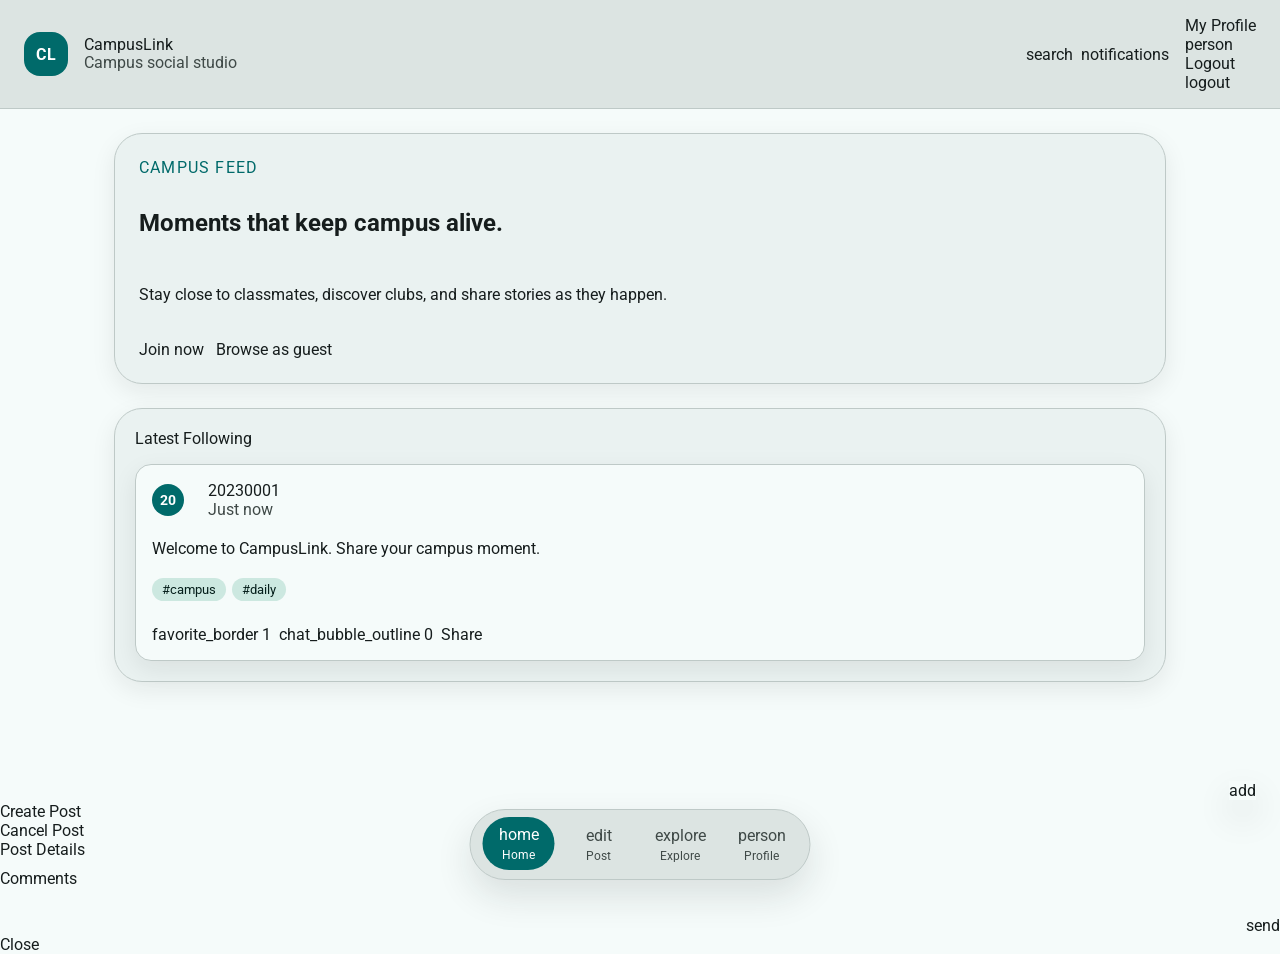
==== html/admin.html @ 08fc767b "Member B" ====
<!DOCTYPE html>
<html lang="en">
<head>
    <meta charset="UTF-8">
    <meta name="viewport" content="width=device-width, initial-scale=1.0">
    <title>Admin Console | CampusLink</title>
    <!-- M3 Resources -->
    <link rel="preconnect" href="https://fonts.googleapis.com" />
    <link rel="preconnect" href="https://fonts.gstatic.com" crossorigin />
    <link href="https://fonts.googleapis.com/css2?family=Roboto:wght@400;500;700&display=swap" rel="stylesheet" />
    <link href="https://fonts.googleapis.com/css2?family=Material+Symbols+Outlined:opsz,wght,FILL@20..48,100..700,0..1" rel="stylesheet" />
    
    <script type="importmap">
        { "imports": { "@material/web/": "https://esm.run/@material/web/" } }
    </script>
    <script type="module">
        import "@material/web/all.js";
        import {styles as typescaleStyles} from "@material/web/typography/md-typescale-styles.js";
        if ("adoptedStyleSheets" in document) {
            document.adoptedStyleSheets = [...document.adoptedStyleSheets, typescaleStyles.styleSheet];
        }
    </script>
    <link rel="stylesheet" href="../css/global.css">
    
    <style>
        body {
            background-color: var(--md-sys-color-surface);
            padding: 0;
            margin: 0;
        }
        .admin-layout {
            max-width: 900px;
            margin: 0 auto;
            padding: 24px;
        }
        .header-section {
            display: flex;
            align-items: center;
            gap: 16px;
            margin-bottom: 32px;
        }
        .stats-grid {
            display: grid;
            grid-template-columns: repeat(auto-fit, minmax(200px, 1fr));
            gap: 16px;
            margin-bottom: 32px;
        }
        .stat-card {
            padding: 20px;
            text-align: center;
            background: var(--md-sys-color-surface-container-high);
            border-radius: var(--md-sys-shape-corner-large);
        }
        .user-card {
            display: flex;
            align-items: center;
            padding: 16px;
            margin-bottom: 12px;
            background: var(--md-sys-color-surface-container);
            border-radius: var(--md-sys-shape-corner-medium);
            border: 1px solid var(--md-sys-color-outline-variant);
            transition: all 0.2s;
        }
        .user-card.is-banned {
            border-left: 8px solid var(--md-sys-color-error);
            background: var(--md-sys-color-error-container);
            opacity: 0.8;
        }
        .user-info {
            flex: 1;
            margin-left: 16px;
        }
        .user-avatar {
            width: 48px;
            height: 48px;
            border-radius: 50%;
            object-fit: cover;
        }
        .action-btns {
            display: flex;
            gap: 8px;
        }
        .badge-admin {
            background: var(--md-sys-color-primary);
            color: var(--md-sys-color-on-primary);
            padding: 2px 8px;
            border-radius: 4px;
            font-size: 10px;
            vertical-align: middle;
            margin-left: 8px;
        }
    </style>
</head>
<body>

    <div class="admin-layout">
        <!-- Top Nav -->
        <div class="header-section">
            <md-icon-button onclick="location.href='index.html'"><md-icon>arrow_back</md-icon></md-icon-button>
            <div>
                <h1 class="md-typescale-headline-medium" style="margin:0">Admin Console</h1>
                <p class="md-typescale-body-medium">Manage users and community safety</p>
            </div>
        </div>

        <!-- Quick Stats -->
        <div class="stats-grid">
            <div class="stat-card">
                <div class="md-typescale-label-large">Total Students</div>
                <div class="md-typescale-display-small" id="stat-total">0</div>
            </div>
            <div class="stat-card">
                <div class="md-typescale-label-large">Banned Accounts</div>
                <div class="md-typescale-display-small" id="stat-banned" style="color: var(--md-sys-color-error)">0</div>
            </div>
        </div>

        <!-- User List Area -->
        <h2 class="md-typescale-title-large" style="margin-bottom: 16px;">User Directory</h2>
        <div id="user-list-container">
            <!-- Dynamic Users Here -->
        </div>
    </div>

    <script src="../js/LocalStorage.js"></script>
    <script>
        document.addEventListener('DOMContentLoaded', () => {
            const user = window.DB.ctx();
            
            // SECURITY GUARD: Only admins allowed
            if (!user || user.role !== 'admin') {
                alert("Security Alert: You are not authorized to view this page.");
                window.location.href = 'index.html';
                return;
            }

            const renderUsers = () => {
                const users = JSON.parse(localStorage.getItem('m3_users') || '[]');
                const container = document.getElementById('user-list-container');
                
                // Update Stats
                document.getElementById('stat-total').innerText = users.length;
                document.getElementById('stat-banned').innerText = users.filter(u => u.isBanned).length;

                container.innerHTML = users.map(u => `
                    <div class="user-card ${u.isBanned ? 'is-banned' : ''}">
                        <img src="${u.avatar}" class="user-avatar">
                        <div class="user-info">
                            <div class="md-typescale-title-medium">
                                ${u.nickname} 
                                ${u.role === 'admin' ? '<span class="badge-admin">ADMIN</span>' : ''}
                            </div>
                            <div class="md-typescale-body-small">ID: ${u.id} • ${u.isBanned ? 'Status: Banned' : 'Status: Active'}</div>
                        </div>
                        <div class="action-btns">
                            ${u.role !== 'admin' ? `
                                <md-filled-tonal-button onclick="toggleBan('${u.id}')">
                                    <md-icon slot="icon">${u.isBanned ? 'check_circle' : 'block'}</md-icon>
                                    ${u.isBanned ? 'Unban' : 'Ban User'}
                                </md-filled-tonal-button>
                                <md-outlined-button onclick="resetBio('${u.id}')">
                                    Reset Profile
                                </md-outlined-button>
                            ` : '<span class="md-typescale-body-small" style="padding: 8px">Admin Protected</span>'}
                        </div>
                    </div>
                `).join('');
            };

            window.toggleBan = (targetId) => {
                let users = JSON.parse(localStorage.getItem('m3_users'));
                const index = users.findIndex(u => u.id === targetId);
                if (index > -1) {
                    users[index].isBanned = !users[index].isBanned;
                    localStorage.setItem('m3_users', JSON.stringify(users));
                    renderUsers();
                }
            };

            window.resetBio = (targetId) => {
                if(confirm("Are you sure you want to reset this student's profile bio?")) {
                    let users = JSON.parse(localStorage.getItem('m3_users'));
                    const index = users.findIndex(u => u.id === targetId);
                    if (index > -1) {
                        users[index].bio = "Profile reset by community moderator.";
                        localStorage.setItem('m3_users', JSON.stringify(users));
                        renderUsers();
                    }
                }
            };

            renderUsers();
        });
    </script>
</body>
</html>
---- css/global.css ----
:root {
  --md-ref-typeface-brand: "Roboto";
  --md-ref-typeface-plain: "Roboto";

  --md-sys-color-primary: #006a6a;
  --md-sys-color-on-primary: #ffffff;
  --md-sys-color-primary-container: #6ff7f6;
  --md-sys-color-on-primary-container: #002020;

  --md-sys-color-secondary: #4a635e;
  --md-sys-color-on-secondary: #ffffff;
  --md-sys-color-secondary-container: #cce8e0;
  --md-sys-color-on-secondary-container: #051f1b;

  --md-sys-color-tertiary: #5b5e7c;
  --md-sys-color-on-tertiary: #ffffff;
  --md-sys-color-tertiary-container: #e1e2ff;
  --md-sys-color-on-tertiary-container: #171a33;

  --md-sys-color-error: #ba1a1a;
  --md-sys-color-on-error: #ffffff;
  --md-sys-color-error-container: #ffdad6;
  --md-sys-color-on-error-container: #410002;

  --md-sys-color-background: #f5fbfa;
  --md-sys-color-on-background: #161d1d;
  --md-sys-color-surface: #f5fbfa;
  --md-sys-color-on-surface: #161d1d;
  --md-sys-color-surface-variant: #dae5e2;
  --md-sys-color-on-surface-variant: #3f4947;
  --md-sys-color-outline: #6f7977;
  --md-sys-color-outline-variant: #bec9c7;
  --md-sys-color-surface-container-lowest: #ffffff;
  --md-sys-color-surface-container-low: #f0f7f5;
  --md-sys-color-surface-container: #eaf2f1;
  --md-sys-color-surface-container-high: #e2eae8;
  --md-sys-color-surface-container-highest: #dce4e2;
  --md-sys-color-surface-dim: #d5dddb;
  --md-sys-color-surface-bright: #f6fdfc;

  --md-sys-shape-corner-none: 0px;
  --md-sys-shape-corner-small: 8px;
  --md-sys-shape-corner-medium: 12px;
  --md-sys-shape-corner-large: 16px;
  --md-sys-shape-corner-extra-large: 28px;
  --md-sys-shape-corner-full: 999px;

  --app-max-width: 1100px;
  --app-side-padding: 24px;
  --app-bottom-padding: 120px;
  --app-gap: 24px;
  --app-shadow-1: 0 8px 24px rgba(22, 29, 29, 0.08);
  --app-shadow-2: 0 16px 36px rgba(22, 29, 29, 0.12);
}

* {
  box-sizing: border-box;
}

body {
  margin: 0;
  min-height: 100%;
  background: var(--md-sys-color-surface);
  color: var(--md-sys-color-on-surface);
  font-family: var(--md-ref-typeface-plain), "Segoe UI", "Helvetica Neue", Arial, sans-serif;
}

a {
  color: inherit;
  text-decoration: none;
}

button {
  font: inherit;
  border: none;
  background: none;
  color: inherit;
  cursor: pointer;
}

img {
  max-width: 100%;
  display: block;
}

md-icon {
  font-variation-settings: "FILL" 0, "wght" 400, "GRAD" 0, "opsz" 24;
}

md-icon[filled] {
  font-variation-settings: "FILL" 1, "wght" 400, "GRAD" 0, "opsz" 24;
}

.top-app-bar {
  position: sticky;
  top: 0;
  z-index: 10;
  display: flex;
  align-items: center;
  justify-content: space-between;
  padding: 16px var(--app-side-padding);
  background: var(--md-sys-color-surface-container-highest);
  border-bottom: 1px solid var(--md-sys-color-outline-variant);
}

.brand {
  display: flex;
  align-items: center;
  gap: 16px;
}

.brand-mark {
  width: 44px;
  height: 44px;
  display: grid;
  place-items: center;
  border-radius: var(--md-sys-shape-corner-large);
  background: var(--md-sys-color-primary);
  color: var(--md-sys-color-on-primary);
  font-weight: 700;
  letter-spacing: 0.5px;
}

.brand-name {
  display: block;
  line-height: 1.1;
}

.brand-sub {
  color: var(--md-sys-color-on-surface-variant);
}

.app-actions {
  display: flex;
  align-items: center;
  gap: 8px;
}

.app-shell {
  width: min(100%, var(--app-max-width));
  margin: 0 auto;
  padding: var(--app-gap) var(--app-side-padding) var(--app-bottom-padding);
  display: flex;
  flex-direction: column;
  gap: var(--app-gap);
}

.surface-card {
  background: var(--md-sys-color-surface-container);
  border: 1px solid var(--md-sys-color-outline-variant);
  border-radius: var(--md-sys-shape-corner-extra-large);
  box-shadow: var(--app-shadow-1);
}

.hero {
  padding: 24px;
  display: flex;
  flex-direction: column;
  gap: 12px;
  animation: riseIn 0.4s ease both;
}

.hero-tag {
  color: var(--md-sys-color-primary);
  text-transform: uppercase;
  letter-spacing: 1.2px;
}

.hero-actions {
  display: flex;
  flex-wrap: wrap;
  gap: 12px;
  margin-top: 8px;
}

.feed-panel {
  padding: 20px;
  display: flex;
  flex-direction: column;
  gap: 16px;
  animation: riseIn 0.5s ease both;
}

.feed-tabs {
  width: 100%;
  --md-primary-tab-container-color: transparent;
  --md-primary-tab-active-indicator-color: var(--md-sys-color-primary);
}

.feed-panels {
  display: grid;
  gap: 16px;
}

.feed-list {
  display: grid;
  gap: 16px;
}

.post-card {
  padding: 16px;
  border-radius: var(--md-sys-shape-corner-large);
  background: var(--md-sys-color-surface);
  border: 1px solid var(--md-sys-color-outline-variant);
  box-shadow: var(--app-shadow-1);
  display: flex;
  flex-direction: column;
  gap: 12px;
  animation: cardIn 0.35s ease both;
}

.post-header {
  display: flex;
  align-items: center;
  justify-content: space-between;
  gap: 12px;
}

.post-meta {
  color: var(--md-sys-color-on-surface-variant);
}

.post-tags {
  display: flex;
  flex-wrap: wrap;
  gap: 6px;
}

.tag-pill {
  padding: 4px 10px;
  border-radius: var(--md-sys-shape-corner-full);
  background: var(--md-sys-color-secondary-container);
  color: var(--md-sys-color-on-secondary-container);
  font-size: 0.8rem;
}

.post-actions {
  display: flex;
  flex-wrap: wrap;
  gap: 8px;
}

.empty-state {
  padding: 16px;
  border-radius: var(--md-sys-shape-corner-large);
  border: 1px dashed var(--md-sys-color-outline);
  color: var(--md-sys-color-on-surface-variant);
  text-align: center;
}

.fab {
  position: fixed;
  right: 24px;
  bottom: 100px;
  z-index: 20;
  box-shadow: var(--app-shadow-2);
}

.bottom-nav {
  position: fixed;
  bottom: 20px;
  left: 50%;
  transform: translateX(-50%);
  display: flex;
  gap: 8px;
  padding: 8px 12px;
  border-radius: var(--md-sys-shape-corner-full);
  background: var(--md-sys-color-surface-container-highest);
  border: 1px solid var(--md-sys-color-outline-variant);
  box-shadow: var(--app-shadow-2);
}

.nav-item {
  min-width: 72px;
  padding: 8px 12px;
  border-radius: var(--md-sys-shape-corner-full);
  display: grid;
  justify-items: center;
  gap: 4px;
  color: var(--md-sys-color-on-surface-variant);
  transition: transform 0.2s ease, background 0.2s ease, color 0.2s ease;
}

.nav-item md-icon {
  --md-icon-size: 20px;
}

.nav-item.is-active {
  background: var(--md-sys-color-primary);
  color: var(--md-sys-color-on-primary);
  transform: translateY(-1px);
}

.nav-label {
  font-size: 0.75rem;
}

@keyframes riseIn {
  from {
    opacity: 0;
    transform: translateY(8px);
  }
  to {
    opacity: 1;
    transform: translateY(0);
  }
}

@keyframes cardIn {
  from {
    opacity: 0;
    transform: translateY(12px);
  }
  to {
    opacity: 1;
    transform: translateY(0);
  }
}

@media (max-width: 720px) {
  :root {
    --app-side-padding: 16px;
  }

  .top-app-bar {
    padding: 12px var(--app-side-padding);
  }

  .bottom-nav {
    width: calc(100% - 24px);
    justify-content: space-between;
  }

  .nav-item {
    min-width: 0;
    flex: 1;
  }

  .fab {
    right: 16px;
  }
}

@media (prefers-reduced-motion: reduce) {
  * {
    animation: none !important;
    transition: none !important;
  }
}
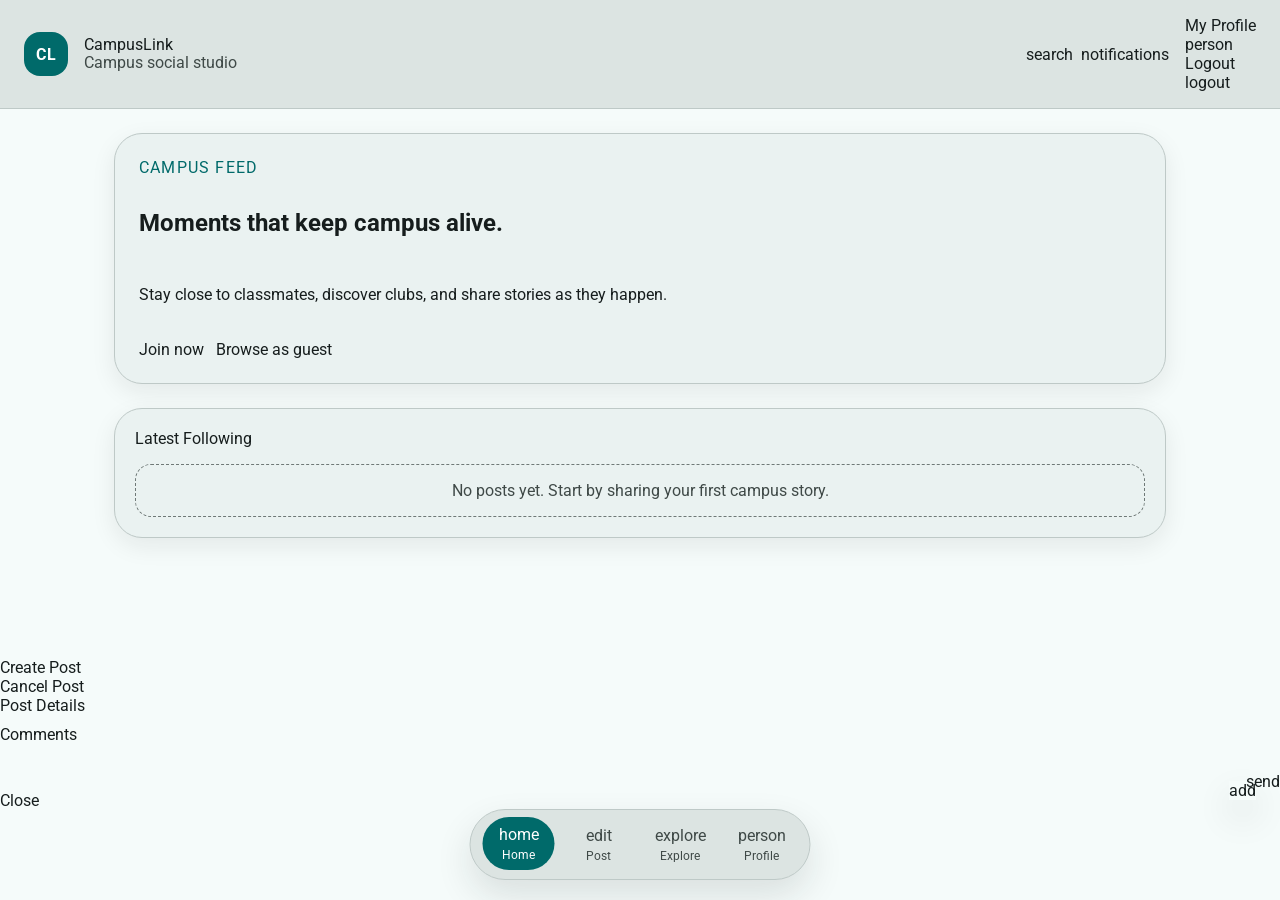
==== commit 47e49e1f: "feat: 添加多个新功能, 连接各页面 - 完善 LocalStorage.js 的接口 - 实现登录成功后自动跳转回首页, 记住登录状态 - 增加首页 Post Detail 弹窗的宽度 - 增加" ====
--- a/html/admin.html
+++ b/html/admin.html
@@ -123,74 +123,6 @@
     </div>
 
     <script src="../js/LocalStorage.js"></script>
-    <script>
-        document.addEventListener('DOMContentLoaded', () => {
-            const user = window.DB.ctx();
-            
-            // SECURITY GUARD: Only admins allowed
-            if (!user || user.role !== 'admin') {
-                alert("Security Alert: You are not authorized to view this page.");
-                window.location.href = 'index.html';
-                return;
-            }
-
-            const renderUsers = () => {
-                const users = JSON.parse(localStorage.getItem('m3_users') || '[]');
-                const container = document.getElementById('user-list-container');
-                
-                // Update Stats
-                document.getElementById('stat-total').innerText = users.length;
-                document.getElementById('stat-banned').innerText = users.filter(u => u.isBanned).length;
-
-                container.innerHTML = users.map(u => `
-                    <div class="user-card ${u.isBanned ? 'is-banned' : ''}">
-                        <img src="${u.avatar}" class="user-avatar">
-                        <div class="user-info">
-                            <div class="md-typescale-title-medium">
-                                ${u.nickname} 
-                                ${u.role === 'admin' ? '<span class="badge-admin">ADMIN</span>' : ''}
-                            </div>
-                            <div class="md-typescale-body-small">ID: ${u.id} • ${u.isBanned ? 'Status: Banned' : 'Status: Active'}</div>
-                        </div>
-                        <div class="action-btns">
-                            ${u.role !== 'admin' ? `
-                                <md-filled-tonal-button onclick="toggleBan('${u.id}')">
-                                    <md-icon slot="icon">${u.isBanned ? 'check_circle' : 'block'}</md-icon>
-                                    ${u.isBanned ? 'Unban' : 'Ban User'}
-                                </md-filled-tonal-button>
-                                <md-outlined-button onclick="resetBio('${u.id}')">
-                                    Reset Profile
-                                </md-outlined-button>
-                            ` : '<span class="md-typescale-body-small" style="padding: 8px">Admin Protected</span>'}
-                        </div>
-                    </div>
-                `).join('');
-            };
-
-            window.toggleBan = (targetId) => {
-                let users = JSON.parse(localStorage.getItem('m3_users'));
-                const index = users.findIndex(u => u.id === targetId);
-                if (index > -1) {
-                    users[index].isBanned = !users[index].isBanned;
-                    localStorage.setItem('m3_users', JSON.stringify(users));
-                    renderUsers();
-                }
-            };
-
-            window.resetBio = (targetId) => {
-                if(confirm("Are you sure you want to reset this student's profile bio?")) {
-                    let users = JSON.parse(localStorage.getItem('m3_users'));
-                    const index = users.findIndex(u => u.id === targetId);
-                    if (index > -1) {
-                        users[index].bio = "Profile reset by community moderator.";
-                        localStorage.setItem('m3_users', JSON.stringify(users));
-                        renderUsers();
-                    }
-                }
-            };
-
-            renderUsers();
-        });
-    </script>
+    <script src="../js/admin_panel.js"></script>
 </body>
 </html>
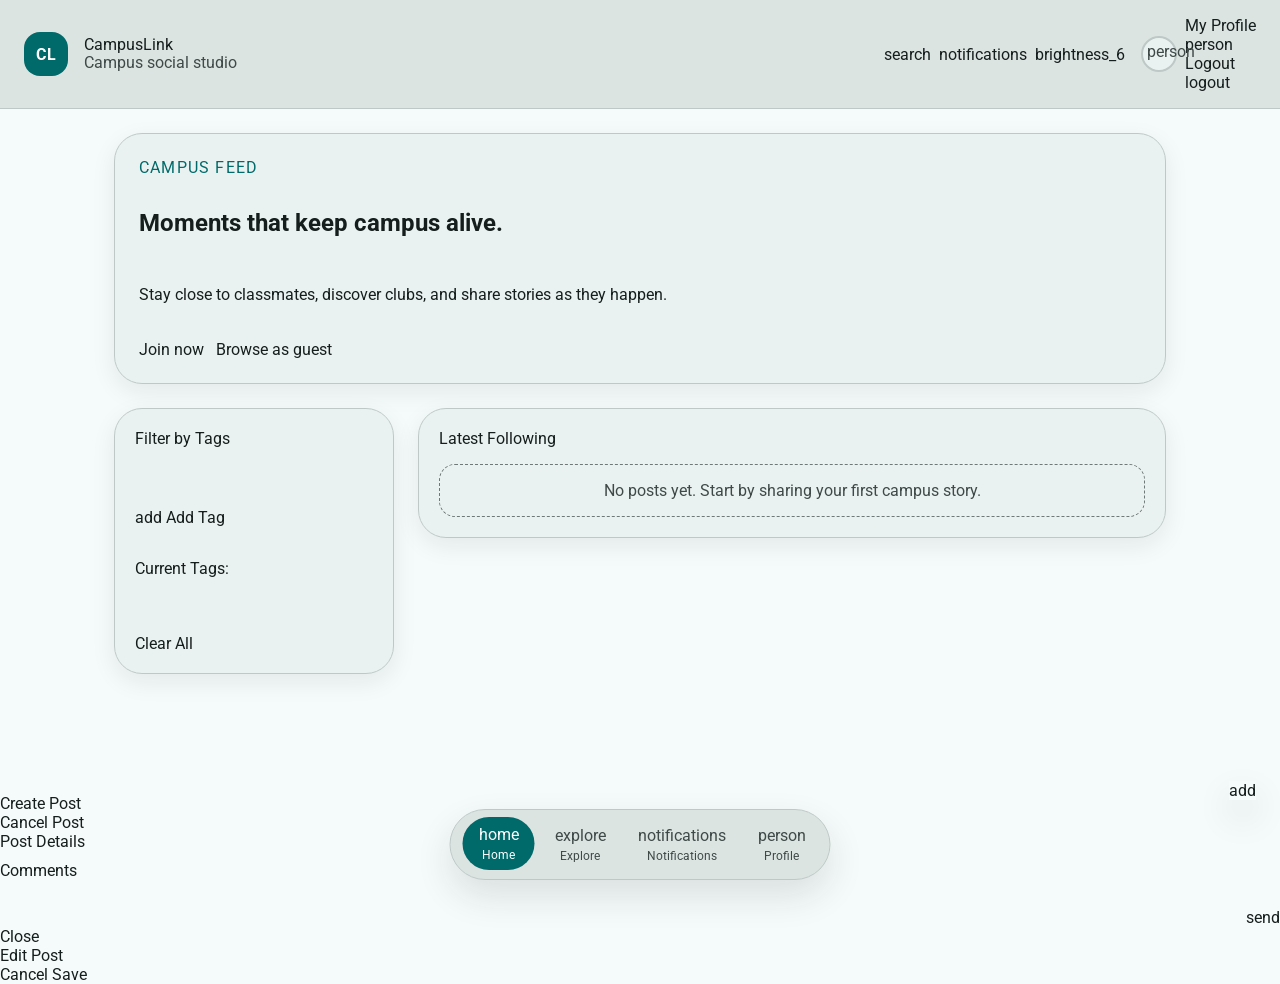
==== commit 71c9285b: "_" ====
--- a/html/admin.html
+++ b/html/admin.html
@@ -21,6 +21,7 @@
         }
     </script>
     <link rel="stylesheet" href="../css/global.css">
+    <script src="../js/ThemeEngine.js"></script>
     
     <style>
         body {
--- a/css/global.css
+++ b/css/global.css
@@ -136,6 +136,24 @@
   gap: 8px;
 }
 
+.placeholder-avatar {
+  width: 36px;
+  height: 36px;
+  border-radius: 50%;
+  border: 2px solid var(--md-sys-color-outline-variant);
+  background-color: var(--md-sys-color-surface-container);
+  display: flex;
+  align-items: center;
+  justify-content: center;
+  cursor: pointer;
+  margin-left: 8px;
+  transition: transform 0.2s cubic-bezier(0.4, 0, 0.2, 1);
+}
+
+.placeholder-avatar:hover {
+  transform: scale(1.1);
+}
+
 .app-shell {
   width: min(100%, var(--app-max-width));
   margin: 0 auto;
@@ -143,6 +161,60 @@
   display: flex;
   flex-direction: column;
   gap: var(--app-gap);
+}
+
+.main-content {
+  display: grid;
+  grid-template-columns: 280px 1fr;
+  gap: var(--app-gap);
+  align-items: start;
+}
+
+.tags-filter-card {
+  padding: 20px;
+  display: flex;
+  flex-direction: column;
+  gap: 16px;
+  height: fit-content;
+  position: sticky;
+  top: 100px;
+}
+
+.tags-list {
+  display: flex;
+  flex-direction: column;
+  gap: 8px;
+  max-height: 300px;
+  overflow-y: auto;
+}
+
+.filter-tag-pill {
+  display: flex;
+  align-items: center;
+  justify-content: space-between;
+  padding: 6px 12px;
+  border-radius: var(--md-sys-shape-corner-full);
+  background: var(--md-sys-color-secondary-container);
+  color: var(--md-sys-color-on-secondary-container);
+  font-size: 0.85rem;
+  cursor: pointer;
+  transition: all 0.2s ease;
+}
+
+.filter-tag-pill:hover {
+  background: var(--md-sys-color-secondary);
+  color: var(--md-sys-color-on-secondary);
+}
+
+.filter-tag-pill .remove-tag {
+  margin-left: 8px;
+  color: inherit;
+  opacity: 0.7;
+  transition: opacity 0.2s ease;
+}
+
+.filter-tag-pill:hover .remove-tag {
+  opacity: 1;
 }
 
 .surface-card {
@@ -238,6 +310,74 @@
   display: flex;
   flex-wrap: wrap;
   gap: 8px;
+}
+
+.post-header {
+  position: relative;
+  display: flex;
+  align-items: center;
+}
+
+.post-more-container {
+  position: relative;
+  display: inline-block;
+  margin-left: auto;
+}
+
+.post-more-menu {
+  position: absolute;
+  top: 100%;
+  right: 0;
+  margin-top: 8px;
+  background: var(--md-sys-color-surface);
+  border: 1px solid var(--md-sys-color-outline-variant);
+  border-radius: var(--md-sys-shape-corner-large);
+  box-shadow: var(--app-shadow-2);
+  padding: 8px;
+  min-width: 120px;
+  z-index: 100;
+}
+
+.post-more-item {
+  padding: 8px 12px;
+  cursor: pointer;
+  border-radius: var(--md-sys-shape-corner-medium);
+  font-size: 0.9rem;
+}
+
+.post-more-item:hover {
+  background: var(--md-sys-color-surface-variant);
+}
+
+.profile-more-container {
+  position: relative;
+  display: inline-block;
+  margin-left: auto;
+}
+
+.profile-more-menu {
+  position: absolute;
+  top: 100%;
+  right: 0;
+  margin-top: 8px;
+  background: var(--md-sys-color-surface);
+  border: 1px solid var(--md-sys-color-outline-variant);
+  border-radius: var(--md-sys-shape-corner-large);
+  box-shadow: var(--app-shadow-2);
+  padding: 8px;
+  min-width: 120px;
+  z-index: 100;
+}
+
+.profile-more-item {
+  padding: 8px 12px;
+  cursor: pointer;
+  border-radius: var(--md-sys-shape-corner-medium);
+  font-size: 0.9rem;
+}
+
+.profile-more-item:hover {
+  background: var(--md-sys-color-surface-variant);
 }
 
 .empty-state {
@@ -339,6 +479,14 @@
   .fab {
     right: 16px;
   }
+
+  .main-content {
+    grid-template-columns: 1fr;
+  }
+
+  .tags-filter-card {
+    position: static;
+  }
 }
 
 @media (prefers-reduced-motion: reduce) {
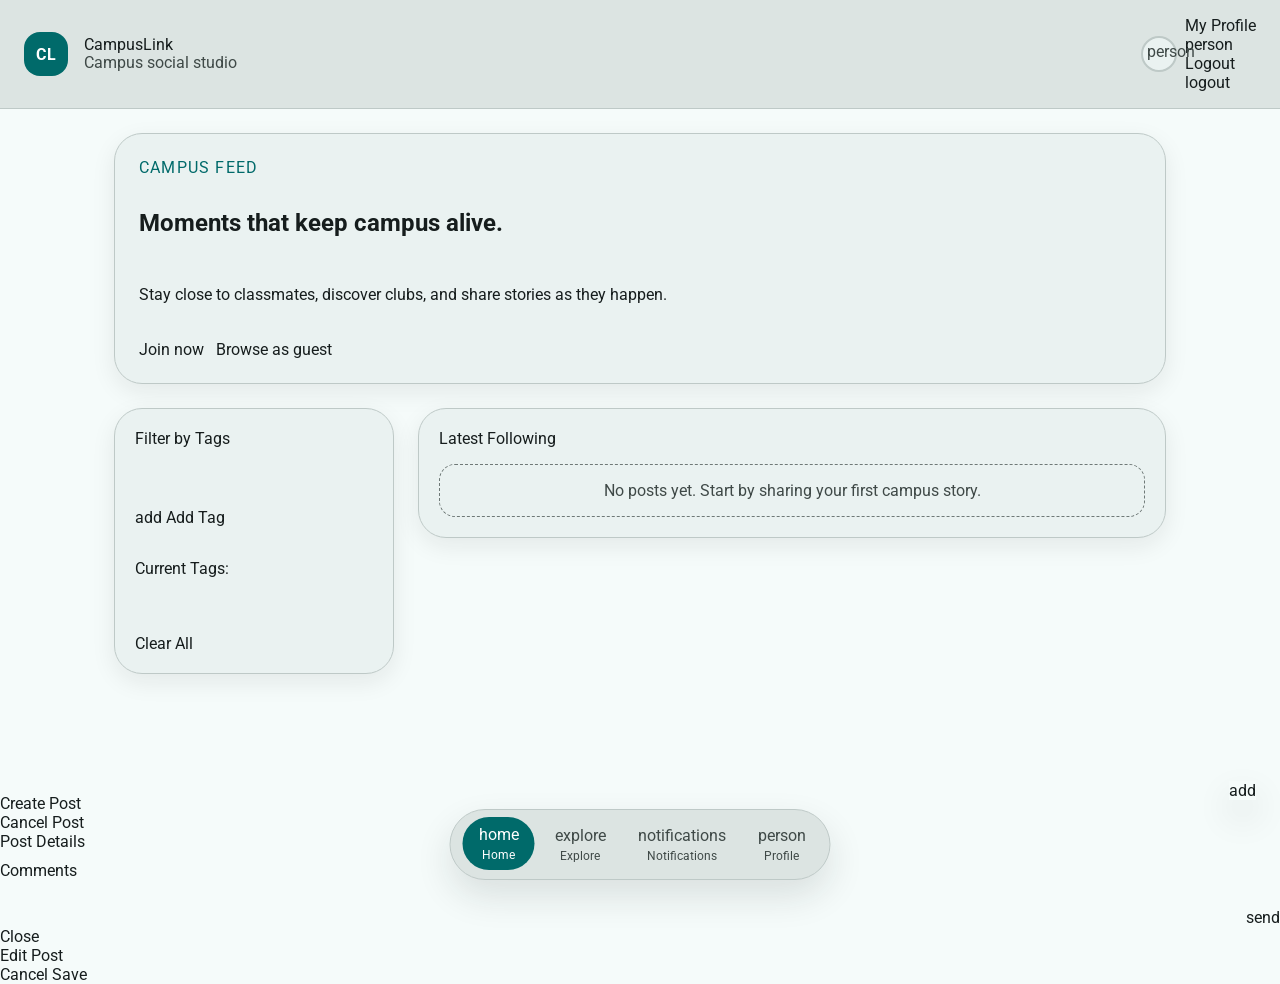
==== commit d2a646d5: "_" ====
--- a/html/admin.html
+++ b/html/admin.html
@@ -21,7 +21,6 @@
         }
     </script>
     <link rel="stylesheet" href="../css/global.css">
-    <script src="../js/ThemeEngine.js"></script>
     
     <style>
         body {
@@ -125,5 +124,6 @@
 
     <script src="../js/LocalStorage.js"></script>
     <script src="../js/admin_panel.js"></script>
+    <script src="../js/ThemeEngine.js"></script>
 </body>
 </html>
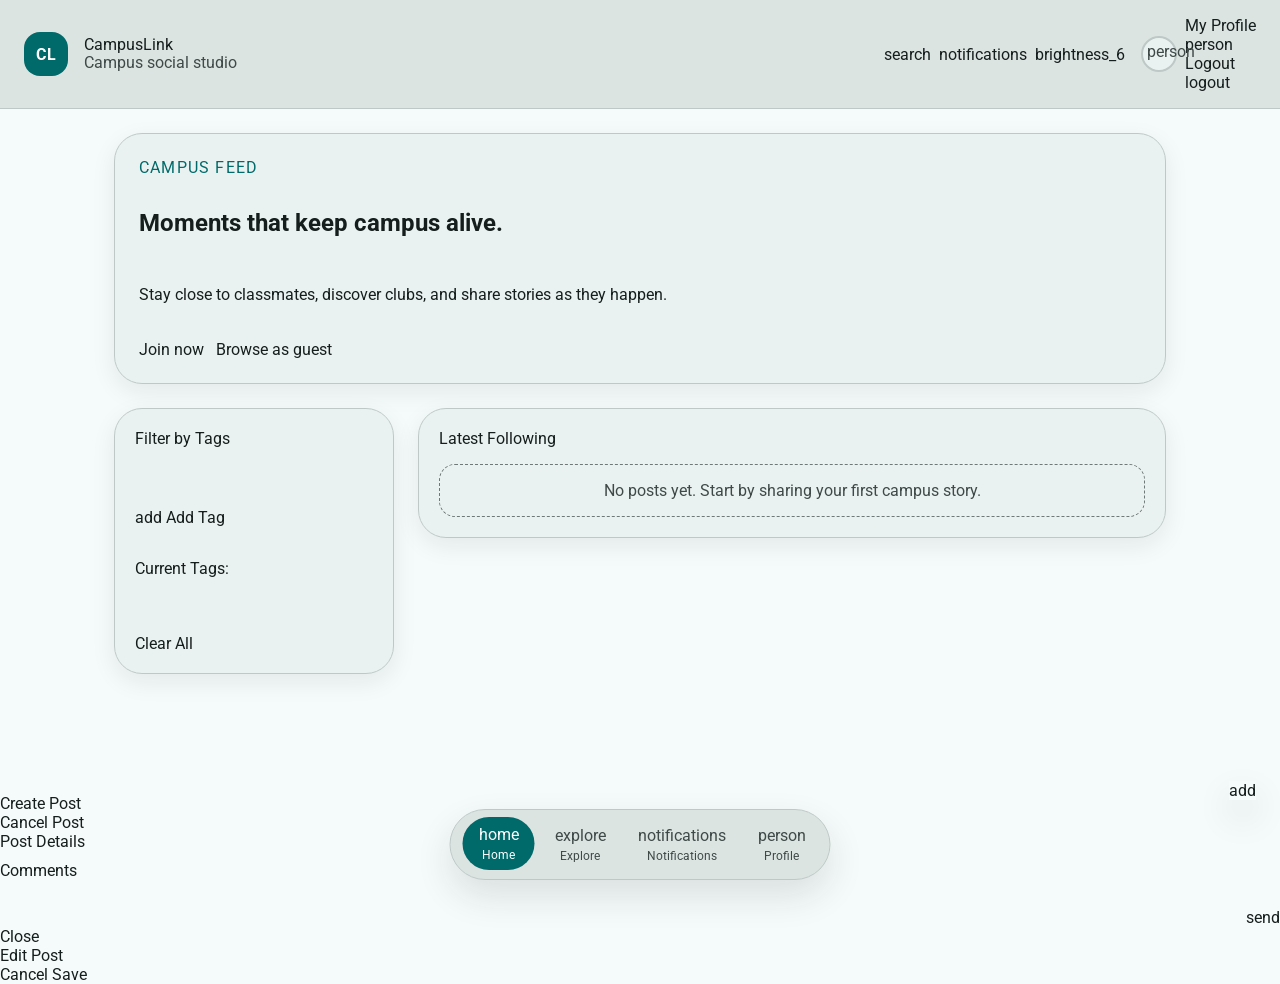
==== commit 301e11cd: "Merge branch 'feat/D' into thephix" ====
--- a/html/admin.html
+++ b/html/admin.html
@@ -21,6 +21,7 @@
         }
     </script>
     <link rel="stylesheet" href="../css/global.css">
+    <script src="../js/ThemeEngine.js"></script>
     
     <style>
         body {
@@ -124,6 +125,5 @@
 
     <script src="../js/LocalStorage.js"></script>
     <script src="../js/admin_panel.js"></script>
-    <script src="../js/ThemeEngine.js"></script>
 </body>
 </html>
